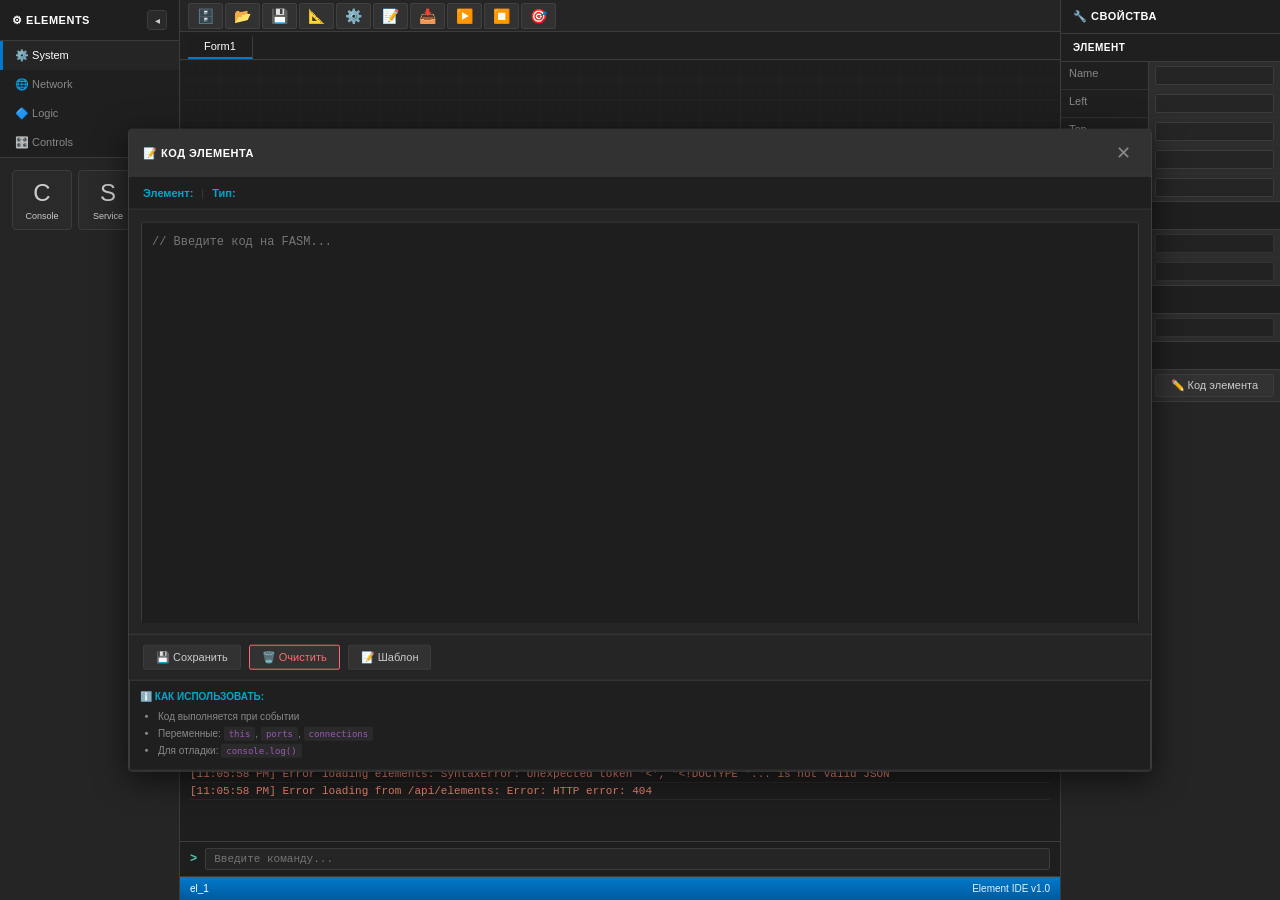
==== output/www/index.html @ a544ff80 "v2.0" ====
<!DOCTYPE html>
<html lang="ru">
<head>
<meta charset="UTF-8">
<title>Element IDE</title>
<meta http-equiv="Cache-Control" content="no-cache,no-store,must-revalidate">
<meta http-equiv="Pragma" content="no-cache">
<meta http-equiv="Expires" content="0">
<link rel="stylesheet" href="style.css">
</head>
<body>
<div class="container">
<!-- Левая панель - палитра элементов -->
<div class="left" id="leftPanel">
<div class="panel-header">
<span>⚙ Elements</span>
<button class="panel-toggle" id="toggleLeft" title="Свернуть/Развернуть">◂</button>
</div>

<!-- Вкладки категорий -->
<div class="category-tabs">
<div class="category-tab active" data-category="system">⚙️ System</div>
<div class="category-tab" data-category="network">🌐 Network</div>
<div class="category-tab" data-category="logic">🔷 Logic</div>
<div class="category-tab" data-category="controls">🎛️ Controls</div>
</div>

<!-- Контейнер элементов -->
<div class="elements-container" id="elements-container">
<!-- System -->
<div class="elements-grid" id="elementsSystem">
<!-- Элементы загружаются из API -->
</div>

<!-- Network -->
<div class="elements-grid" id="elementsNetwork" style="display:none;">
<!-- Элементы загружаются из API -->
</div>

<!-- Logic -->
<div class="elements-grid" id="elementsLogic" style="display:none;">
<!-- Элементы загружаются из API -->
</div>

<!-- Controls -->
<div class="elements-grid" id="elementsControls" style="display:none;">
<!-- Элементы загружаются из API -->
</div>
</div>
</div>

<!-- Центральная часть - рабочая область -->
<div class="center">
<div class="toolbar">
<button id="btnDatabase" title="База данных">🗄️</button>
<button id="btnOpen" title="Открыть">📂</button>
<button id="btnSave" title="Сохранить">💾</button>
<button id="btnForm" title="Редактор форм">📐</button>
<button id="btnCompile" title="Компилятор">⚙️</button>
<button id="btnSource" title="Код">📝</button>
<button id="btnImport" title="Импорт проекта">📥</button>
<button id="btnRun" title="Запуск">▶️</button>
<button id="btnStop" title="Стоп">⏹️</button>
<button id="btnCenter" title="Центрировать элементы">🎯</button>
</div>
<div class="tabs">
<div class="tab active">Form1</div>
</div>
<div class="workspace" id="ws">
<canvas id="cvs"></canvas>
<svg id="svg"></svg>
<!-- Рабочая область -->
<div id="ec" class="mode-container active"></div>
<!-- Редактор форм -->
<div id="ec-form" class="mode-container"></div>
</div>
<!-- Панель консоли -->
<div class="console-panel" id="consolePanel">
<div class="console-header">
<span>📟 Консоль</span>
<div class="console-controls">
<button id="btnClearConsole" title="Очистить консоль">🗑️</button>
<button id="btnToggleConsole" title="Свернуть/Развернуть">▼</button>
</div>
</div>
<div class="console-output" id="consoleOutput"></div>
<div class="console-input-line">
<span class="console-prompt">></span>
<input type="text" id="consoleInput" placeholder="Введите команду..." autocomplete="off">
</div>
</div>
<div class="status">
<span id="st">el_1</span>
<span class="status-right">Element IDE v1.0</span>
</div>
</div>

<!-- Правая панель - свойства -->
<div class="right">
<div class="panel-header">🔧 Свойства</div>
<div class="prop-section">
<div class="section-title">Элемент</div>
<div class="prop-row">
<div class="prop-name">Name</div>
<div class="prop-value"><input id="pName" type="text"></div>
</div>
<div class="prop-row">
<div class="prop-name">Left</div>
<div class="prop-value"><input id="pLeft" type="number"></div>
</div>
<div class="prop-row">
<div class="prop-name">Top</div>
<div class="prop-value"><input id="pTop" type="number"></div>
</div>
<div class="prop-row">
<div class="prop-name">Width</div>
<div class="prop-value"><input id="pWidth" type="number"></div>
</div>
<div class="prop-row">
<div class="prop-name">Height</div>
<div class="prop-value"><input id="pHeight" type="number"></div>
</div>
</div>
<div class="prop-section">
<div class="section-title">Данные</div>
<div class="prop-row">
<div class="prop-name">Type</div>
<div class="prop-value"><input id="pType" type="text" readonly></div>
</div>
<div class="prop-row">
<div class="prop-name">ID</div>
<div class="prop-value"><input id="pId" type="text" readonly></div>
</div>
</div>
<div class="prop-section">
<div class="section-title">Статистика</div>
<div class="prop-row">
<div class="prop-name">Events</div>
<div class="prop-value"><input id="pEv" type="text" readonly></div>
</div>
</div>
<div class="prop-section">
<div class="section-title">Код</div>
<div class="prop-row">
<div class="prop-name">Source</div>
<div class="prop-value"><button id="btnEditCode" style="width:100%">✏️ Код элемента</button></div>
</div>
</div>
</div>

<!-- Контекстное меню элемента -->
<div id="ctx">
<div class="ctx-header" id="ch">Element</div>
<div class="ctx-sep">Управление портами</div>
<div class="port-grid">
<div class="pg-spacer"></div><div class="pg-spacer"></div>
<button class="btn-plus" data-a="add-pt" title="Добавить порт сверху">+</button>
<div class="pg-spacer"></div><div class="pg-spacer"></div>

<div class="pg-spacer"></div><div class="pg-spacer"></div>
<button class="btn-minus" data-a="del-pt" title="Удалить порт сверху">−</button>
<div class="pg-spacer"></div><div class="pg-spacer"></div>

<button class="btn-plus" data-a="add-pl" title="Добавить порт слева">+</button>
<button class="btn-minus" data-a="del-pl" title="Удалить порт слева">−</button>
<div class="pg-center">⚙</div>
<button class="btn-minus" data-a="del-pr" title="Удалить порт справа">−</button>
<button class="btn-plus" data-a="add-pr" title="Добавить порт справа">+</button>

<div class="pg-spacer"></div><div class="pg-spacer"></div>
<button class="btn-minus" data-a="del-pb" title="Удалить порт снизу">−</button>
<div class="pg-spacer"></div><div class="pg-spacer"></div>

<div class="pg-spacer"></div><div class="pg-spacer"></div>
<button class="btn-plus" data-a="add-pb" title="Добавить порт снизу">+</button>
<div class="pg-spacer"></div><div class="pg-spacer"></div>
</div>
<div class="ctx-sep"></div>
<div class="ctx-item" data-a="dup">📋 Копировать</div>
<div class="ctx-item ctx-danger" data-a="del">🗑️ Удалить элемент</div>
</div>

<!-- Контекстное меню соединения -->
<div id="ctxLn">
<div class="ctx-header ctx-header-danger">Соединение</div>
<div class="ctx-item ctx-danger" data-a="del-ln">🗑️ Удалить</div>
<div class="ctx-item" data-a="ln-type">Тип: <span id="lnTypeInfo"></span></div>
</div>

<!-- Модальное окно компилятора -->
<div id="compileModal">
<div class="modal-header">
<span class="modal-title">⚙️ Компилятор</span>
<button id="btnCloseModal" class="modal-close">✕</button>
</div>
<div class="modal-body">
<div class="compile-info">
<span>📦 Элементы: <b id="compileElCnt">0</b></span>
<span class="divider">|</span>
<span>🔗 Соединения: <b id="compileConnCnt">0</b></span>
</div>
<textarea id="compileOutput" spellcheck="false" readonly></textarea>
<div class="modal-buttons">
<button id="btnCopyJson">📋 Копировать</button>
<button id="btnDownloadJson">💾 Скачать</button>
</div>
</div>
</div>

<!-- Модальное окно редактора кода -->
<div id="sourceModal">
<div class="modal-header">
<span class="modal-title">📝 Код элемента</span>
<button id="btnCloseSource" class="modal-close">✕</button>
</div>
<div class="modal-body">
<div class="source-info">
<span><b>Элемент:</b> <span id="sourceElId"></span></span>
<span class="divider">|</span>
<span><b>Тип:</b> <span id="sourceElType"></span></span>
</div>
<div class="source-editor-container">
<div style="position:relative;flex:1;min-height:400px;border:1px solid var(--border-color);border-radius:2px;">
<textarea id="sourceCodeEditor" spellcheck="false" placeholder="// Введите код на FASM..." style="width:100%;height:100%;background:transparent;border:none;color:transparent;font-family:'Consolas','Courier New',monospace;font-size:12px;padding:10px;resize:none;white-space:pre;overflow:auto;position:absolute;z-index:2;caret-color:#fff;top:0;left:0;"></textarea>
<div id="sourceCodeHighlight" style="position:absolute;top:0;left:0;width:100%;height:100%;background:#1e1e1e;color:#d4d4d4;font-family:'Consolas','Courier New',monospace;font-size:12px;padding:10px;white-space:pre;overflow:hidden;pointer-events:none;z-index:1;"></div>
</div>
</div>
<div class="modal-buttons">
<button id="btnSaveSource">💾 Сохранить</button>
<button id="btnClearSource">🗑️ Очистить</button>
<button id="btnGenerateTemplate">📝 Шаблон</button>
<span id="sourceStatus" class="source-status"></span>
</div>
<div class="source-help">
<b>ℹ️ Как использовать:</b>
<ul>
<li>Код выполняется при событии</li>
<li>Переменные: <code>this</code>, <code>ports</code>, <code>connections</code></li>
<li>Для отладки: <code>console.log()</code></li>
</ul>
</div>
</div>
</div>

<!-- Модальное окно базы данных -->
<div id="databaseModal">
<div class="modal-header">
<span class="modal-title">🗄️ База данных элементов</span>
<button id="btnCloseDatabase" class="modal-close">✕</button>
</div>
<div class="modal-body">
<div class="db-tabs">
<div class="db-tab active" data-view="elements">📋 Элементы</div>
<div class="db-tab" data-view="categories">📁 Категории</div>
<div class="db-tab" data-view="structure">🔧 Структура</div>
</div>
<div class="db-toolbar">
<div class="db-search-box">
<input type="text" id="dbSearch" placeholder="🔍 Поиск элементов...">
</div>
<span class="db-count">Всего: <b id="dbElementCount">0</b></span>
</div>
<div class="db-content">
<div class="db-table-container" id="dbElementsView">
<table class="db-table">
<thead>
<tr>
<th>Icon</th>
<th>Название</th>
<th>Тип</th>
<th>Категория</th>
<th>Порты</th>
<th>Код</th>
</tr>
</thead>
<tbody id="dbElementsBody">
<!-- Элементы загружаются из API -->
</tbody>
</table>
</div>
<div class="db-table-container" id="dbCategoriesView" style="display:none;">
<div class="db-categories" id="dbCategoriesList">
<!-- Категории загружаются из API -->
</div>
</div>
<div class="db-table-container" id="dbStructureView" style="display:none;">
<div class="db-structure">
<pre id="dbStructureJson"></pre>
</div>
</div>
<div class="db-details" id="dbElementDetails">
<!-- Детали элемента -->
</div>
</div>
</div>
</div>

<!-- Затемнение фона -->
<div id="overlay"></div>

<script src="fasm_highlight.js"></script>
<script src="element_templates.js"></script>
<script src="elements.js"></script>
<script src="compiler.js"></script>
<script src="database.js"></script>
<script src="app.js"></script>
<script src="console.js"></script>
<script src="source_editor.js"></script>
</body>
</html>
---- output/www/style.css ----
/* Element IDE v2.0 - Дизайн как на скриншоте "интерфейс елемент.jpg" */

:root {
    --bg-dark: #1e1e1e;
    --bg-panel: #252525;
    --bg-panel-dark: #1f1f1f;
    --bg-element: #2a2a2a;
    --bg-input: #2d2d2d;
    --border-color: #3c3c3c;
    --accent-blue: #007acc;
    --accent-cyan: #00a8cc;
    --accent-purple: #9b59b6;
    --accent-orange: #e67e22;
    --text-main: #cccccc;
    --text-bright: #ffffff;
    --text-dim: #888888;
}

* {
    box-sizing: border-box;
}

html, body {
    height: 100%;
    margin: 0;
    padding: 0;
    overflow: hidden;
    font-family: 'Segoe UI', 'Microsoft YaHei', sans-serif;
    background: var(--bg-dark);
    color: var(--text-main);
    font-size: 12px;
}

.container {
    display: flex;
    height: 100vh;
    width: 100vw;
}

/* ===== ЛЕВАЯ ПАНЕЛЬ ===== */
.left {
    width: 180px;
    min-width: 180px;
    background: var(--bg-panel);
    border-right: 1px solid var(--border-color);
    overflow-y: auto;
}

.left::-webkit-scrollbar {
    width: 8px;
}

.left::-webkit-scrollbar-track {
    background: var(--bg-panel);
}

.left::-webkit-scrollbar-thumb {
    background: var(--border-color);
    border-radius: 4px;
}

.panel-header {
    padding: 10px 12px;
    background: var(--bg-panel-dark);
    font-weight: 600;
    font-size: 11px;
    color: var(--text-bright);
    border-bottom: 1px solid var(--border-color);
    text-transform: uppercase;
    letter-spacing: 0.5px;
    display: flex;
    justify-content: space-between;
    align-items: center;
}

.panel-toggle {
    background: var(--bg-element);
    border: 1px solid var(--border-color);
    color: var(--text-main);
    width: 20px;
    height: 20px;
    border-radius: 3px;
    cursor: pointer;
    display: flex;
    align-items: center;
    justify-content: center;
    font-size: 10px;
    transition: all 0.15s;
    padding: 0;
}

.panel-toggle:hover {
    background: var(--accent-blue);
    border-color: var(--accent-blue);
}

/* Свёрнутая левая панель */
.left.collapsed {
    width: 40px;
    min-width: 40px;
    overflow: hidden;
}

.left.collapsed .panel-header span,
.left.collapsed .category-tabs,
.left.collapsed .elements-container {
    display: none;
}

.left.collapsed .panel-toggle {
    transform: rotate(180deg);
}

/* ===== ВКЛАДКИ КАТЕГОРИЙ ===== */
.category-tabs {
    display: flex;
    flex-direction: column;
    background: var(--bg-panel-dark);
    border-bottom: 1px solid var(--border-color);
}

.category-tab {
    padding: 8px 12px;
    cursor: pointer;
    transition: all 0.15s;
    font-size: 11px;
    color: var(--text-dim);
    border-left: 3px solid transparent;
    display: flex;
    align-items: center;
    gap: 6px;
}

.category-tab:hover {
    background: #2d2d2d;
    color: var(--text-main);
}

.category-tab.active {
    background: var(--bg-panel);
    color: var(--text-bright);
    border-left-color: var(--accent-blue);
}

/* ===== СЕТКА ЭЛЕМЕНТОВ 4 СТОЛБЦА ===== */
.elements-container {
    overflow-y: auto;
    padding: 8px;
}

.elements-grid {
    display: grid;
    grid-template-columns: repeat(4, 1fr);
    gap: 6px;
    padding: 4px;
}

.element-item {
    display: flex;
    flex-direction: column;
    align-items: center;
    padding: 8px 4px;
    background: var(--bg-element);
    border: 1px solid var(--border-color);
    border-radius: 4px;
    cursor: grab;
    transition: all 0.15s;
    user-select: none;
    min-width: 60px;
}

.element-item:hover {
    background: #323232;
    border-color: var(--accent-blue);
    transform: translateY(-2px);
    box-shadow: 0 4px 8px rgba(0, 0, 0, 0.3);
}

.element-item:active {
    cursor: grabbing;
}

.element-item .icon {
    font-size: 24px;
    margin-bottom: 4px;
}

.element-item .name {
    font-size: 9px;
    color: var(--text-main);
    text-align: center;
    white-space: nowrap;
    overflow: hidden;
    text-overflow: ellipsis;
    max-width: 100%;
}

.tree-group {
    margin: 1px 0;
}

.tree-item {
    padding: 6px 10px 6px 28px;
    cursor: grab;
    user-select: none;
    transition: background 0.15s;
    display: flex;
    align-items: center;
    gap: 8px;
    border-left: 3px solid transparent;
    font-size: 11px;
}

.tree-item:hover {
    background: #2d2d2d;
    border-left-color: var(--accent-blue);
}

.tree-item:active {
    cursor: grabbing;
}

.tree-item .icon {
    font-size: 14px;
    opacity: 0.85;
}

/* ===== ЦЕНТРАЛЬНАЯ ЧАСТЬ ===== */
.center {
    flex: 1;
    display: flex;
    flex-direction: column;
    min-width: 0;
    background: var(--bg-dark);
    min-height: 0;
}

.toolbar {
    height: 32px;
    background: var(--bg-panel);
    display: flex;
    align-items: center;
    padding: 0 8px;
    gap: 2px;
    border-bottom: 1px solid var(--border-color);
}

.toolbar button {
    background: #323232;
    border: 1px solid #404040;
    color: var(--text-main);
    padding: 4px 8px;
    min-width: 28px;
    height: 26px;
    cursor: pointer;
    border-radius: 2px;
    font-size: 14px;
    transition: all 0.15s;
    display: flex;
    align-items: center;
    justify-content: center;
}

.toolbar button:hover {
    background: #3a3a3a;
    border-color: var(--accent-blue);
}

.toolbar button:active {
    background: var(--accent-blue);
}

.tabs {
    height: 28px;
    background: var(--bg-panel-dark);
    display: flex;
    align-items: flex-end;
    padding-left: 8px;
    border-bottom: 1px solid var(--border-color);
}

.tab {
    padding: 5px 16px;
    background: #2a2a2a;
    border-right: 1px solid var(--border-color);
    border-top-left-radius: 3px;
    border-top-right-radius: 3px;
    cursor: pointer;
    font-size: 11px;
    color: var(--text-dim);
    transition: all 0.15s;
}

.tab:hover {
    background: #2d2d2d;
    color: var(--text-main);
}

.tab.active {
    background: var(--bg-dark);
    color: var(--text-bright);
    border-bottom: 2px solid var(--accent-blue);
}

.workspace {
    flex: 1;
    position: relative;
    background: var(--bg-dark);
    overflow: hidden;
}

/* ===== РЕЖИМЫ: РАБОЧАЯ ОБЛАСТЬ И РЕДАКТОР ФОРМ ===== */
.workspace .mode-container {
    position: absolute;
    left: 0;
    top: 0;
    width: 100%;
    height: 100%;
    display: none;
    overflow: auto;
}

.workspace .mode-container.active {
    display: block;
}

/* ===== ОКНО ФОРМЫ В РЕДАКТОРЕ ===== */
.form-window {
    position: absolute;
    left: 0;
    top: 0;
    width: 100%;
    height: 100%;
    background: var(--bg-dark);
    /* Точечная сетка как в Delphi */
    background-image: radial-gradient(#333 1px, transparent 1px);
    background-size: 10px 10px;
}

.form-window .form-header {
    display: none;
}

.form-window .form-content {
    position: relative;
    width: 100%;
    height: 100%;
    background: transparent;
}

/* Контролы внутри формы */
.form-window .form-control {
    position: absolute;
    cursor: move;
    user-select: none;
    display: flex;
    align-items: center;
    justify-content: center;
    font-size: 11px;
    color: #000;
}

.form-window .form-control.selected {
    outline: 2px solid var(--accent-cyan);
    outline-offset: 1px;
}

/* Стили для разных типов контролов в форме */
.form-window .form-control[data-type="btn"] {
    background: linear-gradient(180deg, #3a3a3a 0%, #2a2a2a 100%);
    border: 1px solid var(--border-color);
    border-radius: 2px;
    color: var(--text-main);
}

.form-window .form-control[data-type="lbl"] {
    background: transparent;
    border: 1px dotted transparent;
    color: var(--text-bright);
    padding: 2px 4px;
    justify-content: flex-start;
}

.form-window .form-control[data-type="edt"] {
    background: var(--bg-input);
    border: 1px solid var(--border-color);
    color: var(--text-bright);
    padding: 2px 4px;
}

.form-window .form-control[data-type="chk"] {
    background: transparent;
    border: 1px dotted transparent;
    color: var(--text-bright);
    padding: 2px 4px;
    gap: 4px;
    justify-content: flex-start;
}

.form-window .form-control[data-type="chk"]::before {
    content: '☐';
    font-size: 14px;
}

.form-window .form-control[data-type="pnl"] {
    background: var(--bg-element);
    border: 1px dashed var(--border-color);
}

.form-window .form-control[data-type="console"] {
    background: #1e1e1e;
    border: 1px solid #00ff00;
    font-family: 'Consolas', monospace;
    color: #00ff00;
}

.status {
    height: 24px;
    background: linear-gradient(180deg, var(--accent-blue) 0%, #005a9e 100%);
    color: var(--text-bright);
    display: flex;
    align-items: center;
    padding: 0 10px;
    font-size: 10px;
    border-top: 1px solid var(--border-color);
}

.status-right {
    margin-left: auto;
    opacity: 0.9;
}

/* ===== ПАНЕЛЬ КОНСОЛИ ===== */
.console-panel {
    position: relative;
    height: 180px;
    min-height: 100px;
    max-height: 60%;
    background: #1a1a1a;
    border-top: 2px solid var(--border-color);
    display: flex;
    flex-direction: column;
    transition: height 0.2s;
}

.console-panel.collapsed {
    height: 28px;
    min-height: 28px;
    overflow: hidden;
}

.console-panel.collapsed .console-output,
.console-panel.collapsed .console-input-line {
    display: none;
}

.console-header {
    display: flex;
    justify-content: space-between;
    align-items: center;
    padding: 4px 10px;
    background: #252526;
    border-bottom: 1px solid var(--border-color);
    font-size: 10px;
    color: var(--text-bright);
    text-transform: uppercase;
    letter-spacing: 0.5px;
}

.console-controls {
    display: flex;
    gap: 4px;
}

.console-controls button {
    background: #323232;
    border: 1px solid var(--border-color);
    color: var(--text-main);
    padding: 2px 6px;
    cursor: pointer;
    border-radius: 2px;
    font-size: 10px;
    transition: all 0.15s;
}

.console-controls button:hover {
    background: #3a3a3a;
    border-color: var(--accent-blue);
}

.console-output {
    flex: 1;
    overflow-y: auto;
    padding: 8px 10px;
    font-family: 'Consolas', 'Courier New', monospace;
    font-size: 11px;
    color: #cccccc;
    background: #1e1e1e;
}

.console-output .log-entry {
    padding: 2px 0;
    border-bottom: 1px solid #2a2a2a;
}

.console-output .log-info { color: #cccccc; }
.console-output .log-warn { color: #cca700; }
.console-output .log-error { color: #f48771; }
.console-output .log-success { color: #4ec9b0; }
.console-output .log-command { color: #569cd6; }

.console-output::-webkit-scrollbar {
    width: 8px;
}

.console-output::-webkit-scrollbar-track {
    background: #1e1e1e;
}

.console-output::-webkit-scrollbar-thumb {
    background: var(--border-color);
    border-radius: 4px;
}

.console-input-line {
    display: flex;
    align-items: center;
    padding: 6px 10px;
    background: #1e1e1e;
    border-top: 1px solid var(--border-color);
}

.console-prompt {
    color: #4ec9b0;
    font-family: 'Consolas', 'Courier New', monospace;
    font-size: 12px;
    margin-right: 8px;
    font-weight: bold;
}

.console-input-line input {
    flex: 1;
    background: #252526;
    border: 1px solid var(--border-color);
    color: var(--text-main);
    padding: 4px 8px;
    border-radius: 2px;
    font-family: 'Consolas', 'Courier New', monospace;
    font-size: 11px;
    outline: none;
}

.console-input-line input:focus {
    border-color: var(--accent-blue);
    background: #2a2a2a;
}

/* ===== CANVAS И SVG ===== */
#cvs, #svg, #ec, #ec-form {
    position: absolute;
    left: 0;
    top: 0;
    width: 100%;
    height: 100%;
}

#cvs {
    z-index: 1;
}

#svg {
    z-index: 5;
    pointer-events: auto;
}

#ec {
    z-index: 10;
    transform-origin: 0 0;
}

#ec-form {
    z-index: 11;
    transform-origin: 0 0;
}

/* ===== ЭЛЕМЕНТЫ ===== */
.element {
    position: absolute;
    min-width: 100px;
    min-height: 60px;
    background: linear-gradient(180deg, #2d2d2d 0%, #252525 100%);
    border: 1px solid #404040;
    color: var(--text-main);
    cursor: move;
    user-select: none;
    font-size: 10px;
    border-radius: 3px;
    box-shadow: 0 2px 6px rgba(0, 0, 0, 0.3);
    transition: box-shadow 0.15s, border-color 0.15s;
}

.element:hover {
    box-shadow: 0 3px 10px rgba(0, 0, 0, 0.4);
}

.element.selected {
    border-color: var(--accent-cyan);
    box-shadow: 0 0 0 1px rgba(0, 168, 204, 0.3), 0 4px 12px rgba(0, 0, 0, 0.5);
}

.el-hdr {
    padding: 4px 6px;
    background: linear-gradient(180deg, #3a3a3a 0%, #303030 100%);
    font-weight: 600;
    cursor: move;
    border-bottom: 1px solid var(--border-color);
    border-radius: 2px 2px 0 0;
    font-size: 10px;
    display: flex;
    align-items: center;
    gap: 4px;
}

.el-hdr::before {
    content: '⬡';
    font-size: 8px;
    color: var(--accent-cyan);
}

.el-body {
    padding: 4px 6px;
}

.el-data {
    color: var(--text-dim);
    font-size: 9px;
    margin-bottom: 2px;
}

.el-stats {
    color: var(--accent-cyan);
    font-size: 9px;
    font-weight: 600;
}

/* ===== ПОРТЫ ===== */
.port {
    position: absolute;
    width: 8px;
    height: 8px;
    background: #3a3a3a;
    border: 2px solid #555;
    border-radius: 50%;
    cursor: crosshair;
    z-index: 10;
    transition: all 0.12s;
}

.port:hover {
    background: var(--accent-cyan);
    border-color: var(--text-bright);
    transform: scale(1.3);
    box-shadow: 0 0 6px rgba(0, 168, 204, 0.6);
}

.port.connected {
    background: var(--accent-purple);
    border-color: var(--accent-purple);
}

/* Типы портов по сторонам */
.port.pl { 
    left: -4px; 
    border-color: #4a9;  /* Методы - зелёный */
}
.port.pr { 
    right: -4px; 
    border-color: #94f;  /* События - фиолетовый */
}
.port.pt { 
    top: -4px; 
    border-color: #fa2;  /* Данные - оранжевый */
}
.port.pb { 
    bottom: -4px; 
    border-color: #0af;  /* Свойства - голубой */
}

.port.in { border-color: #4a9; }
.port.in:hover { background: #4a9; }

.port.out { border-color: #94f; }
.port.out:hover { background: #94f; }

/* Подписи портов */
.port-label {
    position: absolute;
    font-size: 8px;
    color: #666;
    pointer-events: none;
    user-select: none;
}
.port-label.pl { left: 10px; top: 8px; }
.port-label.pr { right: 10px; top: 8px; }
.port-label.pt { top: 5px; left: 10px; }
.port-label.pb { bottom: 10px; left: 10px; }

/* ===== ЛИНИИ СОЕДИНЕНИЙ ===== */
.line {
    fill: none;
    stroke: #555;
    stroke-width: 8;
    stroke-linecap: round;
    opacity: 0.9;
    transition: all 0.2s;
    cursor: pointer;
    pointer-events: all;
}

.line:hover {
    opacity: 1;
    stroke-width: 4;
    filter: drop-shadow(0 0 3px currentColor);
}

/* Выделенная линия */
.line.selected {
    stroke-width: 4;
    filter: drop-shadow(0 0 5px currentColor);
    stroke: #fff !important;
}

/* Типы соединений */
.line.data {
    stroke: #0af;  /* Свойства - голубой */
    stroke-width: 2;
}

.line.event {
    stroke: #94f;  /* События - фиолетовый */
    stroke-width: 2;
}

.line.id {
    stroke: #fa2;  /* Данные - оранжевый пунктир */
    stroke-width: 2;
    stroke-dasharray: 4, 3;
}

.line.method {
    stroke: #4a9;  /* Методы - зелёный */
    stroke-width: 2;
}

/* Временная линия при соединении */
.line-temp {
    stroke: #00a8cc;
    stroke-width: 1.5;
    stroke-dasharray: 4, 3;
    fill: none;
    opacity: 0.7;
    pointer-events: none;
}

/* ===== ПРАВАЯ ПАНЕЛЬ ===== */
.right {
    width: 220px;
    min-width: 220px;
    background: var(--bg-panel);
    border-left: 1px solid var(--border-color);
    overflow-y: auto;
}

.right::-webkit-scrollbar {
    width: 8px;
}

.right::-webkit-scrollbar-track {
    background: var(--bg-panel);
}

.right::-webkit-scrollbar-thumb {
    background: var(--border-color);
    border-radius: 4px;
}

.prop-section {
    border-bottom: 1px solid var(--border-color);
    padding: 0;
}

.section-title {
    padding: 8px 12px;
    background: var(--bg-panel-dark);
    font-weight: 600;
    font-size: 10px;
    color: var(--text-bright);
    text-transform: uppercase;
    letter-spacing: 0.5px;
    border-bottom: 1px solid var(--border-color);
}

.prop-row {
    display: flex;
    border-bottom: 1px solid rgba(60, 60, 60, 0.5);
    font-size: 11px;
}

.prop-row:last-child {
    border-bottom: none;
}

.prop-name {
    width: 40%;
    padding: 5px 8px;
    background: var(--bg-panel-dark);
    border-right: 1px solid var(--border-color);
    color: var(--text-dim);
    font-weight: 500;
}

.prop-value {
    width: 60%;
    padding: 4px 6px;
    background: var(--bg-input);
}

.prop-value input {
    width: 100%;
    background: #252525;
    border: 1px solid var(--border-color);
    color: var(--text-main);
    padding: 3px 5px;
    border-radius: 2px;
    font-size: 10px;
    font-family: inherit;
}

.prop-value input:focus {
    outline: none;
    border-color: var(--accent-blue);
    background: #2a2a2a;
}

.prop-value input[readonly] {
    background: #222222;
    color: var(--text-dim);
    cursor: default;
    border-color: #333;
}

.prop-value button {
    width: 100%;
    background: #323232;
    border: 1px solid var(--border-color);
    color: var(--text-main);
    padding: 4px 8px;
    cursor: pointer;
    border-radius: 2px;
    font-size: 11px;
    transition: all 0.15s;
}

.prop-value button:hover {
    background: #3a3a3a;
    border-color: var(--accent-blue);
}

/* ===== КОНТЕКСТНЫЕ МЕНЮ ===== */
#ctx, #ctxLn {
    position: fixed;
    display: none;
    background: var(--bg-panel);
    border: 1px solid var(--border-color);
    border-radius: 3px;
    box-shadow: 0 4px 16px rgba(0, 0, 0, 0.5);
    z-index: 9999;
    min-width: 160px;
    font-size: 11px;
    overflow: hidden;
}

.ctx-header {
    padding: 6px 10px;
    background: #323232;
    font-weight: 600;
    color: var(--text-bright);
    font-size: 10px;
}

.ctx-header-danger {
    background: linear-gradient(180deg, #4a2a2a 0%, #3a2020 100%);
    color: #ff6b6b;
}

.ctx-sep {
    height: 1px;
    background: var(--border-color);
    margin: 4px 8px;
}

.ctx-item {
    padding: 6px 10px;
    cursor: pointer;
    transition: background 0.12s;
    display: flex;
    align-items: center;
    gap: 6px;
}

.ctx-item:hover {
    background: var(--accent-blue);
    color: var(--text-bright);
}

.ctx-item.ctx-danger {
    color: #ff6b6b;
}

.ctx-item.ctx-danger:hover {
    background: #cc3333;
    color: var(--text-bright);
}

/* ===== PORT GRID ===== */
.port-grid {
    padding: 8px;
    display: grid;
    grid-template-columns: repeat(5, 28px);
    grid-template-rows: repeat(5, 24px);
    gap: 3px;
    justify-content: center;
    align-items: center;
}

.pg-spacer {
    /* пустые ячейки */
}

.pg-center {
    display: flex;
    align-items: center;
    justify-content: center;
    font-size: 14px;
    color: var(--text-dim);
    background: var(--bg-panel-dark);
    border-radius: 2px;
}

.btn-plus, .btn-minus {
    width: 100%;
    height: 100%;
    font-size: 14px;
    font-weight: bold;
    cursor: pointer;
    border-radius: 2px;
    transition: all 0.15s;
    border: none;
    display: flex;
    align-items: center;
    justify-content: center;
}

.btn-plus {
    background: var(--bg-panel-dark);
    border: 1px solid var(--accent-cyan);
    color: var(--accent-cyan);
}

.btn-plus:hover {
    background: var(--accent-cyan);
    color: var(--text-bright);
    box-shadow: 0 0 8px rgba(0, 168, 204, 0.4);
}

.btn-minus {
    background: var(--bg-panel-dark);
    border: 1px solid #ff6b6b;
    color: #ff6b6b;
}

.btn-minus:hover {
    background: #ff6b6b;
    color: var(--text-bright);
    box-shadow: 0 0 8px rgba(255, 107, 107, 0.4);
}

/* ===== МОДАЛЬНЫЕ ОКНА ===== */
#compileModal, #sourceModal {
    display: none;
    position: fixed;
    top: 50%;
    left: 50%;
    transform: translate(-50%, -50%);
    background: var(--bg-panel);
    border: 1px solid var(--border-color);
    border-radius: 4px;
    box-shadow: 0 8px 32px rgba(0, 0, 0, 0.6);
    z-index: 2000;
    min-width: 500px;
    max-width: 80%;
    max-height: 80vh;
    overflow: hidden;
}

.modal-header {
    padding: 10px 14px;
    background: #323232;
    border-bottom: 1px solid var(--border-color);
    display: flex;
    justify-content: space-between;
    align-items: center;
}

.modal-title {
    font-weight: 600;
    color: var(--text-bright);
    font-size: 11px;
    text-transform: uppercase;
    letter-spacing: 0.5px;
}

.modal-close {
    background: transparent;
    border: none;
    color: var(--text-dim);
    cursor: pointer;
    font-size: 18px;
    padding: 2px 6px;
    border-radius: 2px;
    transition: all 0.15s;
}

.modal-close:hover {
    background: var(--accent-danger);
    color: var(--text-bright);
}

.modal-body {
    padding: 12px;
    max-height: calc(80vh - 60px);
    overflow-y: auto;
}

/* Модальное окно редактора кода - на всё окно */
#sourceModal {
    min-width: 80%;
    max-width: 90%;
    max-height: 90vh;
    display: flex;
    flex-direction: column;
}

#sourceModal .modal-body {
    flex: 1;
    display: flex;
    flex-direction: column;
    max-height: none;
    overflow: visible;
    padding: 0;
}

#sourceModal .source-info {
    padding: 10px 14px;
    margin: 0;
    border-bottom: 1px solid var(--border-color);
}

#sourceModal .source-editor-container {
    flex: 1;
    display: flex;
    flex-direction: column;
    padding: 12px;
    min-height: 400px;
    overflow: hidden;
}

#sourceModal #sourceCodeEditor,
#sourceModal #sourceCodeHighlight {
    height: 500px;
    min-height: 400px;
}

#sourceModal .modal-buttons {
    padding: 10px 14px;
    margin: 0;
    border-top: 1px solid var(--border-color);
}

#sourceModal .source-help {
    margin: 0;
    border-top: 1px solid var(--border-color);
    border-radius: 0;
}

.compile-info, .source-info {
    margin-bottom: 10px;
    padding: 6px 10px;
    background: var(--bg-panel-dark);
    border-radius: 2px;
    font-size: 11px;
    display: flex;
    align-items: center;
    gap: 8px;
}

.compile-info b, .source-info b {
    color: var(--accent-cyan);
}

.divider {
    color: var(--border-color);
}

#compileOutput, #sourceCodeEditor {
    width: 100%;
    background: #1a1a1a;
    border: 1px solid var(--border-color);
    color: #d4d4d4;
    font-family: 'Consolas', 'Courier New', monospace;
    font-size: 12px;
    padding: 10px;
    resize: vertical;
    border-radius: 2px;
    white-space: pre;
    overflow-x: auto;
    line-height: 1.5;
}

#compileOutput {
    height: 280px;
    color: #4ec9b0;
}

#sourceCodeEditor {
    height: 400px;
    color: transparent;
    caret-color: #fff;
}

#compileOutput:focus, #sourceCodeEditor:focus {
    outline: none;
    border-color: var(--accent-blue);
}

.modal-buttons {
    margin-top: 10px;
    display: flex;
    gap: 8px;
    align-items: center;
    flex-wrap: wrap;
}

.modal-buttons button {
    background: #323232;
    border: 1px solid var(--border-color);
    color: var(--text-main);
    cursor: pointer;
    padding: 5px 12px;
    border-radius: 2px;
    font-size: 11px;
    font-weight: 500;
    transition: all 0.15s;
}

.modal-buttons button:hover {
    background: #3a3a3a;
    border-color: var(--accent-blue);
}

#btnDownloadJson {
    border-color: var(--accent-cyan);
    color: var(--accent-cyan);
}

#btnDownloadJson:hover {
    background: var(--accent-cyan);
    color: var(--text-bright);
}

#btnClearSource {
    border-color: #ff6b6b;
    color: #ff6b6b;
}

#btnClearSource:hover {
    background: #ff6b6b;
    color: var(--text-bright);
}

.source-status {
    color: var(--text-dim);
    font-size: 10px;
    margin-left: auto;
}

.source-help {
    margin-top: 12px;
    padding: 10px;
    background: var(--bg-panel-dark);
    border: 1px solid var(--border-color);
    border-radius: 2px;
}

.source-help b {
    color: var(--accent-cyan);
    display: block;
    margin-bottom: 6px;
    font-size: 10px;
    text-transform: uppercase;
}

.source-help ul {
    margin: 0;
    padding-left: 18px;
    color: var(--text-dim);
    font-size: 10px;
    line-height: 1.7;
}

.source-help code {
    background: #2a2a2a;
    padding: 2px 5px;
    border-radius: 2px;
    color: var(--accent-purple);
    font-family: 'Consolas', monospace;
    font-size: 9px;
}

/* ===== OVERLAY ===== */
#overlay {
    display: none;
    position: fixed;
    top: 0;
    left: 0;
    width: 100%;
    height: 100%;
    background: rgba(0, 0, 0, 0.6);
    backdrop-filter: blur(2px);
    z-index: 1999;
}

/* ===== ВЫДЕЛЕНИЕ РАМКОЙ ===== */
.select-rect {
    position: absolute;
    border: 1px dashed var(--accent-cyan);
    background: rgba(0, 168, 204, 0.1);
    pointer-events: none;
    z-index: 9998;
}

/* ===== СКРОЛЛБАРЫ ===== */
::-webkit-scrollbar {
    width: 8px;
    height: 8px;
}

::-webkit-scrollbar-track {
    background: var(--bg-panel-dark);
}

::-webkit-scrollbar-thumb {
    background: var(--border-color);
    border-radius: 4px;
}

::-webkit-scrollbar-thumb:hover {
    background: #505050;
}

/* ===== ВИЗУАЛЬНЫЕ ЭЛЕМЕНТЫ ===== */
.element .visual-content {
    display: flex;
    flex-direction: column;
    align-items: center;
    justify-content: center;
    height: calc(100% - 20px);
}

.element .visual-rep {
    font-size: 32px;
    opacity: 0.8;
    transition: opacity 0.2s;
}

.element:hover .visual-rep {
    opacity: 1;
}

.element .el-hdr {
    font-size: 10px;
    text-align: center;
    margin-bottom: 5px;
    white-space: nowrap;
    overflow: hidden;
    text-overflow: ellipsis;
    max-width: 100%;
}

/* ===== РАБОЧАЯ ОБЛАСТЬ - БАЗОВЫЕ РАЗМЕРЫ ===== */
/* Размеры меняются динамически от количества портов через JS */
.workspace:not(.form-editor) .element {
    min-width: 100px;
    min-height: 50px;
    background: #2d2d30;
    border: 1px solid #007acc;
    color: #cccccc;
    display: flex;
    align-items: center;
    justify-content: center;
}

.workspace:not(.form-editor) .element .el-hdr {
    margin-bottom: 0;
}

/* ===== РЕДАКТОР ФОРМ - ДИНАМИЧЕСКИЕ РАЗМЕРЫ ===== */
/* Скрываем порты в режиме редактора форм */
.form-editor .port,
.form-editor .port-ctrl {
    display: none !important;
}

/* Скрываем SVG с линиями в режиме редактора форм */
.form-editor #svg {
    display: none !important;
}

.form-editor .element {
    border: 2px solid #00ccff;
    box-shadow: 0 4px 15px rgba(0, 204, 255, 0.3);
    resize: both;
    overflow: auto;
}

.form-editor .element.selected {
    border: 3px solid #ffcc00;
    box-shadow: 0 4px 20px rgba(255, 204, 0, 0.5);
}

.form-editor .element .visual-rep {
    display: block !important;
}

.form-editor .element .el-hdr {
    background: transparent;
    border-bottom: none;
    font-size: 9px;
    padding: 2px 4px;
}

.form-editor::before {
    content: '📐 РЕДАКТОР ФОРМ';
    position: absolute;
    top: 10px;
    right: 20px;
    background: #007acc;
    color: #fff;
    padding: 5px 15px;
    border-radius: 3px;
    font-size: 12px;
    font-weight: bold;
    z-index: 100;
    pointer-events: none;
}

/* Стили для разных типов элементов в редакторе форм */
.form-editor .element[data-type="btn"] {
    background: linear-gradient(180deg, #3a3a3a 0%, #2a2a2a 100%);
    border-radius: 4px;
}
.form-editor .element[data-type="btn"] .visual-rep { font-size: 24px; }

.form-editor .element[data-type="lbl"] {
    background: transparent;
    border: none;
    box-shadow: none;
}
.form-editor .element[data-type="lbl"] .visual-rep { font-size: 18px; }

.form-editor .element[data-type="edt"] {
    background: #1e1e1e;
    border: 1px solid #3c3c3c;
    border-radius: 2px;
}
.form-editor .element[data-type="edt"] .visual-rep { 
    font-size: 16px;
    font-family: 'Segoe UI', sans-serif;
}

.form-editor .element[data-type="chk"] {
    background: transparent;
    border: none;
    box-shadow: none;
}
.form-editor .element[data-type="chk"] .visual-rep { font-size: 24px; }

.form-editor .element[data-type="pnl"] {
    background: #2a2a2a;
    border: 1px dashed #555;
    border-radius: 0;
}
.form-editor .element[data-type="pnl"] .visual-rep { 
    font-size: 32px;
    opacity: 0.3;
}

.form-editor .element[data-type="console"] {
    background: #1e1e1e;
    border: 1px solid #00ff00;
    font-family: 'Consolas', monospace;
}
.form-editor .element[data-type="console"] .visual-rep { font-size: 28px; }

.form-editor .element[data-type="http_server"] .visual-rep { font-size: 28px; }
.form-editor .element[data-type="tcp_server"] .visual-rep { font-size: 28px; }

.form-editor .element[data-type="and_gate"],
.form-editor .element[data-type="or_gate"],
.form-editor .element[data-type="not_gate"],
.form-editor .element[data-type="xor_gate"] {
    background: #2d2d30;
    border: 1px solid #007acc;
}
.form-editor .element[data-type="and_gate"] .visual-rep,
.form-editor .element[data-type="or_gate"] .visual-rep,
.form-editor .element[data-type="not_gate"] .visual-rep,
.form-editor .element[data-type="xor_gate"] .visual-rep {
    font-size: 20px;
    font-weight: bold;
    background: rgba(0,0,0,0.3);
    border-radius: 50%;
    width: 32px;
    height: 32px;
    display: flex;
    align-items: center;
    justify-content: center;
}

/* ===== DATABASE VIEWER ===== */
#databaseModal {
    display: none;
    position: fixed;
    top: 50%;
    left: 50%;
    transform: translate(-50%, -50%);
    background: var(--bg-panel);
    border: 1px solid var(--border-color);
    border-radius: 4px;
    box-shadow: 0 8px 32px rgba(0, 0, 0, 0.6);
    z-index: 2000;
    min-width: 700px;
    max-width: 90%;
    max-height: 85vh;
    overflow: hidden;
}

#databaseModal .modal-header {
    padding: 10px 14px;
    background: #323232;
    border-bottom: 1px solid var(--border-color);
    display: flex;
    justify-content: space-between;
    align-items: center;
}

#databaseModal .modal-body {
    padding: 0;
    max-height: calc(85vh - 50px);
    overflow: hidden;
    display: flex;
    flex-direction: column;
}

.db-tabs {
    display: flex;
    background: var(--bg-panel-dark);
    border-bottom: 1px solid var(--border-color);
}

.db-tab {
    padding: 8px 16px;
    cursor: pointer;
    transition: all 0.15s;
    font-size: 11px;
    color: var(--text-dim);
    border-bottom: 2px solid transparent;
}

.db-tab:hover {
    background: #2d2d2d;
    color: var(--text-main);
}

.db-tab.active {
    background: var(--bg-panel);
    color: var(--text-bright);
    border-bottom-color: var(--accent-blue);
}

.db-toolbar {
    padding: 8px 12px;
    background: var(--bg-panel-dark);
    border-bottom: 1px solid var(--border-color);
    display: flex;
    align-items: center;
    gap: 10px;
}

.db-search-box {
    flex: 1;
    display: flex;
    align-items: center;
    background: var(--bg-input);
    border: 1px solid var(--border-color);
    border-radius: 2px;
    padding: 4px 8px;
}

.db-search-box input {
    flex: 1;
    background: transparent;
    border: none;
    color: var(--text-main);
    font-size: 11px;
    outline: none;
}

.db-search-box input::placeholder {
    color: var(--text-dim);
}

.db-count {
    font-size: 10px;
    color: var(--text-dim);
    padding: 4px 8px;
    background: var(--bg-element);
    border-radius: 2px;
}

.db-content {
    display: flex;
    flex: 1;
    overflow: hidden;
}

.db-table-container {
    flex: 1;
    overflow: auto;
    border-right: 1px solid var(--border-color);
}

.db-table {
    width: 100%;
    border-collapse: collapse;
    font-size: 11px;
}

.db-table thead {
    position: sticky;
    top: 0;
    background: #323232;
    z-index: 10;
}

.db-table th {
    padding: 8px 10px;
    text-align: left;
    font-weight: 600;
    color: var(--text-bright);
    border-bottom: 2px solid var(--border-color);
    border-right: 1px solid var(--border-color);
    font-size: 10px;
    text-transform: uppercase;
    letter-spacing: 0.5px;
}

.db-table th:last-child {
    border-right: none;
}

.db-table tbody tr {
    border-bottom: 1px solid var(--border-color);
}

.db-table tbody tr:hover {
    background: #2d2d2d;
}

.db-table tbody tr.selected {
    background: rgba(0, 122, 204, 0.2);
    border-left: 3px solid var(--accent-blue);
}

.db-cell {
    padding: 6px 10px;
    border-right: 1px solid var(--border-color);
    vertical-align: middle;
}

.db-cell:last-child {
    border-right: none;
}

.db-name {
    font-weight: 600;
    color: var(--text-bright);
}

.db-ports {
    display: flex;
    gap: 3px;
    flex-wrap: wrap;
}

.port-badge {
    display: inline-block;
    padding: 2px 5px;
    background: var(--bg-element);
    border: 1px solid var(--border-color);
    border-radius: 2px;
    font-size: 9px;
    font-family: 'Consolas', monospace;
    color: var(--text-main);
}

.port-badge.port-pl { border-color: #4a9; color: #4a9; }
.port-badge.port-pr { border-color: #94f; color: #94f; }
.port-badge.port-pt { border-color: #fa2; color: #fa2; }
.port-badge.port-pb { border-color: #0af; color: #0af; }

.btn-view-code {
    background: #323232;
    border: 1px solid var(--border-color);
    color: var(--text-main);
    padding: 3px 8px;
    border-radius: 2px;
    cursor: pointer;
    font-size: 10px;
    transition: all 0.15s;
}

.btn-view-code:hover {
    background: var(--accent-blue);
    border-color: var(--accent-blue);
    color: var(--text-bright);
}

.db-details {
    width: 280px;
    overflow-y: auto;
    padding: 12px;
    background: var(--bg-panel-dark);
}

.db-detail-header {
    display: flex;
    align-items: center;
    gap: 10px;
    padding-bottom: 10px;
    border-bottom: 1px solid var(--border-color);
    margin-bottom: 12px;
}

.db-detail-icon {
    font-size: 32px;
    width: 48px;
    height: 48px;
    display: flex;
    align-items: center;
    justify-content: center;
    background: var(--bg-element);
    border-radius: 4px;
}

.db-detail-info h3 {
    margin: 0 0 4px 0;
    font-size: 14px;
    color: var(--text-bright);
}

.db-detail-type {
    font-size: 10px;
    color: var(--text-dim);
    font-family: 'Consolas', monospace;
}

.db-detail-section {
    margin-bottom: 16px;
}

.db-detail-section h4 {
    margin: 0 0 8px 0;
    font-size: 10px;
    color: var(--text-dim);
    text-transform: uppercase;
    letter-spacing: 0.5px;
}

.db-ports-list {
    display: flex;
    gap: 4px;
    flex-wrap: wrap;
}

.db-prop-row {
    display: flex;
    justify-content: space-between;
    padding: 4px 6px;
    background: var(--bg-element);
    border-radius: 2px;
    margin-bottom: 4px;
    font-size: 10px;
}

.db-prop-name {
    color: var(--text-dim);
    font-weight: 500;
}

.db-prop-value {
    color: var(--text-main);
    font-family: 'Consolas', monospace;
}

.btn-view-source {
    width: 100%;
    background: #323232;
    border: 1px solid var(--accent-blue);
    color: var(--text-main);
    padding: 6px 12px;
    border-radius: 2px;
    cursor: pointer;
    font-size: 11px;
    transition: all 0.15s;
}

.btn-view-source:hover {
    background: var(--accent-blue);
    color: var(--text-bright);
}

.db-categories {
    padding: 12px;
    overflow-y: auto;
}

.db-category-item {
    margin-bottom: 12px;
    background: var(--bg-element);
    border: 1px solid var(--border-color);
    border-radius: 4px;
    overflow: hidden;
}

.db-cat-header {
    padding: 8px 12px;
    background: #323232;
    display: flex;
    align-items: center;
    gap: 8px;
}

.db-cat-icon {
    font-size: 16px;
}

.db-cat-name {
    flex: 1;
    font-weight: 600;
    color: var(--text-bright);
    font-size: 11px;
}

.db-cat-count {
    background: var(--accent-blue);
    color: var(--text-bright);
    padding: 2px 6px;
    border-radius: 10px;
    font-size: 9px;
}

.db-cat-elements {
    padding: 8px 12px;
}

.db-cat-element {
    padding: 4px 8px;
    font-size: 10px;
    color: var(--text-main);
    border-left: 2px solid transparent;
    cursor: pointer;
}

.db-cat-element:hover {
    background: var(--bg-panel-dark);
    border-left-color: var(--accent-blue);
}

.db-structure {
    padding: 12px;
    overflow-y: auto;
}

.db-structure pre {
    background: #1a1a1a;
    border: 1px solid var(--border-color);
    border-radius: 4px;
    padding: 12px;
    color: #d4d4d4;
    font-family: 'Consolas', monospace;
    font-size: 11px;
    overflow-x: auto;
    white-space: pre;
}

/* ===== SOURCE CODE HIGHLIGHT ===== */
.hl-comment { color: #6a9955; font-style: italic; }
.hl-string { color: #ce9178; }
.hl-keyword { color: #569cd6; font-weight: bold; }
.hl-function { color: #dcdcaa; }
.hl-number { color: #b5cea8; }
.hl-asm { color: #4ec9b0; font-weight: bold; }

.source-success { color: #4ec9b0; }
.source-error { color: #f48771; }
.source-info { color: #569cd6; }
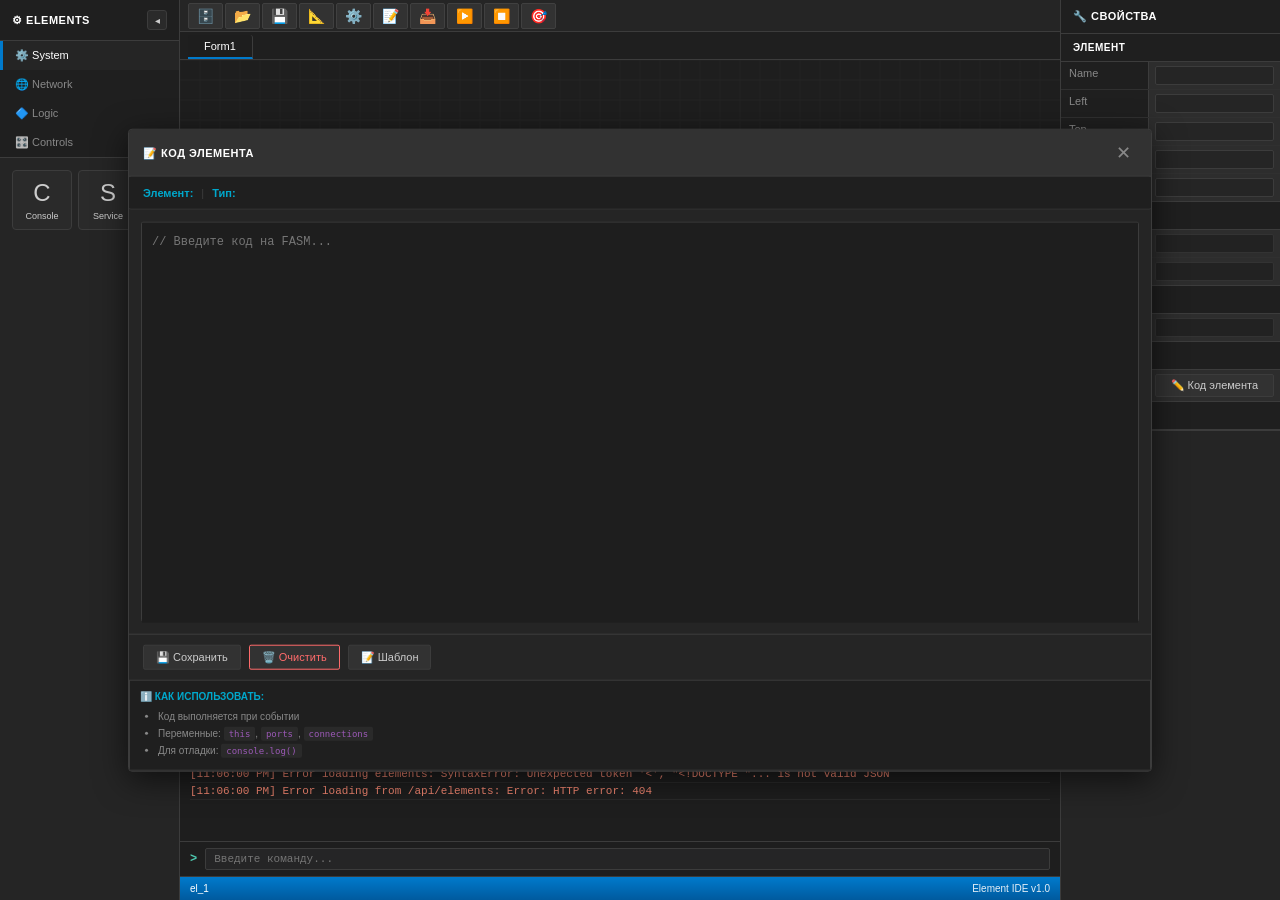
==== commit d5a096c1: "v2.0 — FASM modular server, REST API, console shell, OpenCode element, DB viewer, source editor" ====
--- a/output/www/index.html
+++ b/output/www/index.html
@@ -146,6 +146,10 @@
 <div class="prop-value"><button id="btnEditCode" style="width:100%">✏️ Код элемента</button></div>
 </div>
 </div>
+<div class="prop-section" id="portInfoSection">
+<div class="section-title">🔌 Порты</div>
+<div id="portInfoList"></div>
+</div>
 </div>
 
 <!-- Контекстное меню элемента -->
--- a/output/www/style.css
+++ b/output/www/style.css
@@ -508,6 +508,17 @@
 .console-output .log-error { color: #f48771; }
 .console-output .log-success { color: #4ec9b0; }
 .console-output .log-command { color: #569cd6; }
+.console-output .log-cmd {
+    background: #0d0d1a;
+    border-left: 3px solid #e94560;
+    padding: 2px 8px;
+    font-family: 'Consolas', 'Courier New', monospace;
+    font-size: 11px;
+    margin: 1px 0;
+}
+.log-cmd .cmd-prompt { color: #4ec9b0; font-weight: bold; }
+.log-cmd .cmd-op { color: #569cd6; font-weight: bold; }
+.log-cmd .cmd-args { color: #cccccc; }
 
 .console-output::-webkit-scrollbar {
     width: 8px;
@@ -1825,3 +1836,51 @@
 .source-success { color: #4ec9b0; }
 .source-error { color: #f48771; }
 .source-info { color: #569cd6; }
+
+/* ===== PORT INFO ===== */
+.port-info-item {
+  display: flex;
+  align-items: center;
+  padding: 5px 12px;
+  border-bottom: 1px solid rgba(60,60,60,0.5);
+  gap: 8px;
+  font-size: 11px;
+}
+.port-info-item:last-child { border-bottom: none; }
+
+.port-badge {
+  display: inline-flex;
+  align-items: center;
+  justify-content: center;
+  width: 24px;
+  height: 18px;
+  border-radius: 3px;
+  font-weight: 700;
+  font-size: 9px;
+  letter-spacing: 0.5px;
+  flex-shrink: 0;
+}
+.port-badge.in   { background: #4ec9b0; color: #1e1e1e; }
+.port-badge.out  { background: #f48771; color: #1e1e1e; }
+.port-badge.id   { background: #569cd6; color: #1e1e1e; }
+.port-badge.data { background: #cea578; color: #1e1e1e; }
+
+.port-label {
+  font-weight: 600;
+  color: var(--text-bright);
+  min-width: 50px;
+}
+.port-desc {
+  color: var(--text-dim);
+  font-size: 10px;
+  flex: 1;
+}
+.port-connected {
+  font-size: 9px;
+  padding: 2px 6px;
+  border-radius: 3px;
+  flex-shrink: 0;
+}
+.port-connected.yes { background: rgba(78, 201, 176, 0.2); color: #4ec9b0; }
+.port-connected.no  { background: rgba(255,255,255,0.05); color: var(--text-dim); }
+#portInfoList { padding: 0; }
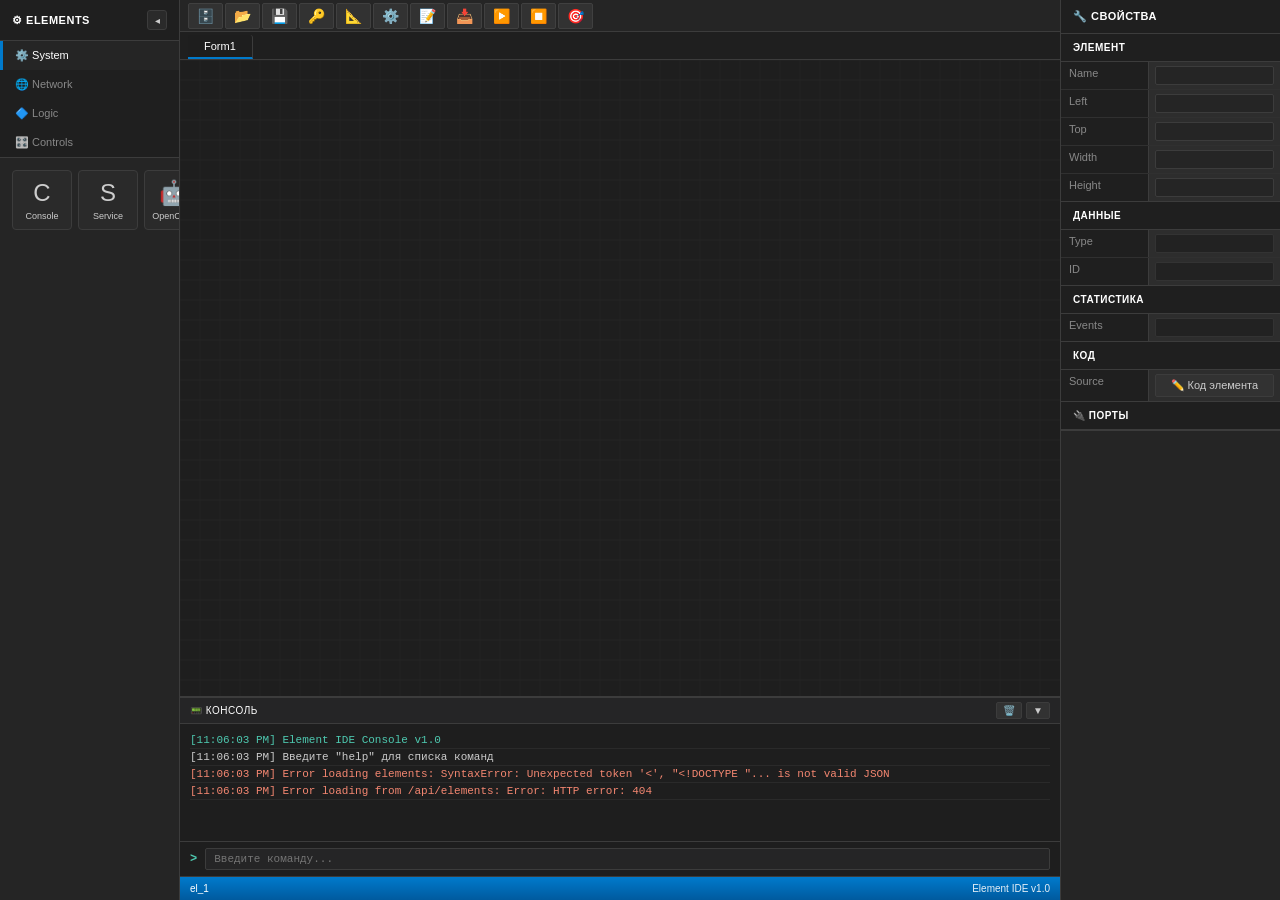
==== commit 42fc3a20: "v2.0 refactoring: modular DB, gitverse public version, doc updates - Modular DB: db_core.inc, db_use" ====
--- a/output/www/index.html
+++ b/output/www/index.html
@@ -55,6 +55,7 @@
 <button id="btnDatabase" title="База данных">🗄️</button>
 <button id="btnOpen" title="Открыть">📂</button>
 <button id="btnSave" title="Сохранить">💾</button>
+<button id="btnLogin" title="Войти">🔑</button>
 <button id="btnForm" title="Редактор форм">📐</button>
 <button id="btnCompile" title="Компилятор">⚙️</button>
 <button id="btnSource" title="Код">📝</button>
@@ -299,6 +300,49 @@
 </div>
 </div>
 
+<!-- Модальное окно логина/регистрации -->
+<div id="loginModal">
+<div class="modal-header">
+<span class="modal-title" id="loginModalTitle">🔑 Авторизация</span>
+<button id="btnCloseLogin" class="modal-close">✕</button>
+</div>
+<div class="modal-body">
+<div style="padding:20px;">
+<div class="db-tabs" style="margin-bottom:16px;">
+<div class="db-tab active" id="loginTabLogin" data-mode="login">🔑 Вход</div>
+<div class="db-tab" id="loginTabRegister" data-mode="register">📝 Регистрация</div>
+</div>
+<div id="loginForm">
+<div style="margin-bottom:12px;">
+<div style="font-size:11px;color:var(--text-dim);margin-bottom:4px;">Имя пользователя</div>
+<input id="loginUsername" type="text" style="width:100%;background:var(--bg-input);border:1px solid var(--border-color);color:var(--text-main);padding:8px 10px;border-radius:2px;font-size:12px;">
+</div>
+<div style="margin-bottom:12px;">
+<div style="font-size:11px;color:var(--text-dim);margin-bottom:4px;">Пароль</div>
+<input id="loginPassword" type="password" style="width:100%;background:var(--bg-input);border:1px solid var(--border-color);color:var(--text-main);padding:8px 10px;border-radius:2px;font-size:12px;">
+</div>
+<div id="loginPassConfirmGroup" style="margin-bottom:16px;display:none;">
+<div style="font-size:11px;color:var(--text-dim);margin-bottom:4px;">Подтвердите пароль</div>
+<input id="loginPasswordConfirm" type="password" style="width:100%;background:var(--bg-input);border:1px solid var(--border-color);color:var(--text-main);padding:8px 10px;border-radius:2px;font-size:12px;">
+</div>
+<div id="loginError" style="color:#f48771;font-size:11px;margin-bottom:10px;display:none;padding:6px 8px;background:rgba(244,135,113,0.15);border:1px solid rgba(244,135,113,0.3);border-radius:2px;"></div>
+<button id="btnLoginSubmit" style="width:100%;background:var(--accent-blue);border:none;color:#fff;padding:8px;border-radius:2px;font-size:12px;font-weight:600;cursor:pointer;">🔑 Войти</button>
+</div>
+</div>
+</div>
+</div>
+
+<!-- Модальное окно списка проектов -->
+<div id="projectsModal">
+<div class="modal-header">
+<span class="modal-title">📂 Проекты на сервере</span>
+<button id="btnCloseProjects" class="modal-close">✕</button>
+</div>
+<div class="modal-body">
+<div id="projectsList"></div>
+</div>
+</div>
+
 <!-- Затемнение фона -->
 <div id="overlay"></div>
 
--- a/output/www/style.css
+++ b/output/www/style.css
@@ -1055,10 +1055,10 @@
 
 /* Модальное окно редактора кода - на всё окно */
 #sourceModal {
+    display: none;
     min-width: 80%;
     max-width: 90%;
     max-height: 90vh;
-    display: flex;
     flex-direction: column;
 }
 
@@ -1884,3 +1884,97 @@
 .port-connected.yes { background: rgba(78, 201, 176, 0.2); color: #4ec9b0; }
 .port-connected.no  { background: rgba(255,255,255,0.05); color: var(--text-dim); }
 #portInfoList { padding: 0; }
+
+/* ===== LOGIN MODAL ===== */
+#loginModal {
+    display: none;
+    position: fixed;
+    top: 50%;
+    left: 50%;
+    transform: translate(-50%, -50%);
+    background: var(--bg-panel);
+    border: 1px solid var(--border-color);
+    border-radius: 4px;
+    box-shadow: 0 8px 32px rgba(0, 0, 0, 0.6);
+    z-index: 2000;
+    min-width: 320px;
+    overflow: hidden;
+}
+#loginModal input:focus {
+    outline: none;
+    border-color: var(--accent-blue) !important;
+}
+#btnLoginSubmit:hover {
+    background: #0098ff !important;
+}
+#loginModal .modal-body {
+    padding: 0;
+}
+#loginError {
+    padding: 6px 8px;
+    background: rgba(244, 135, 113, 0.15);
+    border: 1px solid rgba(244, 135, 113, 0.3);
+    border-radius: 2px;
+}
+/* Logged-in state for login button */
+.toolbar .logged-in {
+    border-color: var(--accent-cyan) !important;
+    color: var(--accent-cyan) !important;
+}
+
+/* ===== PROJECTS LIST MODAL ===== */
+#projectsModal {
+    display: none;
+    position: fixed;
+    top: 50%;
+    left: 50%;
+    transform: translate(-50%, -50%);
+    background: var(--bg-panel);
+    border: 1px solid var(--border-color);
+    border-radius: 4px;
+    box-shadow: 0 8px 32px rgba(0, 0, 0, 0.6);
+    z-index: 2000;
+    min-width: 500px;
+    max-width: 80%;
+    max-height: 70vh;
+    overflow: hidden;
+}
+#projectsModal .modal-body {
+    padding: 0;
+    max-height: calc(70vh - 50px);
+    overflow-y: auto;
+}
+.project-item {
+    display: flex;
+    align-items: center;
+    padding: 10px 14px;
+    border-bottom: 1px solid var(--border-color);
+    cursor: pointer;
+    transition: background 0.12s;
+    gap: 12px;
+}
+.project-item:hover {
+    background: #2d2d2d;
+}
+.project-item .project-name {
+    flex: 1;
+    font-weight: 600;
+    color: var(--text-bright);
+    font-size: 12px;
+}
+.project-item .project-date {
+    font-size: 10px;
+    color: var(--text-dim);
+}
+.project-item .project-load-btn {
+    background: var(--accent-blue);
+    border: none;
+    color: #fff;
+    padding: 4px 12px;
+    border-radius: 2px;
+    cursor: pointer;
+    font-size: 10px;
+}
+.project-item .project-load-btn:hover {
+    background: #0098ff;
+}
